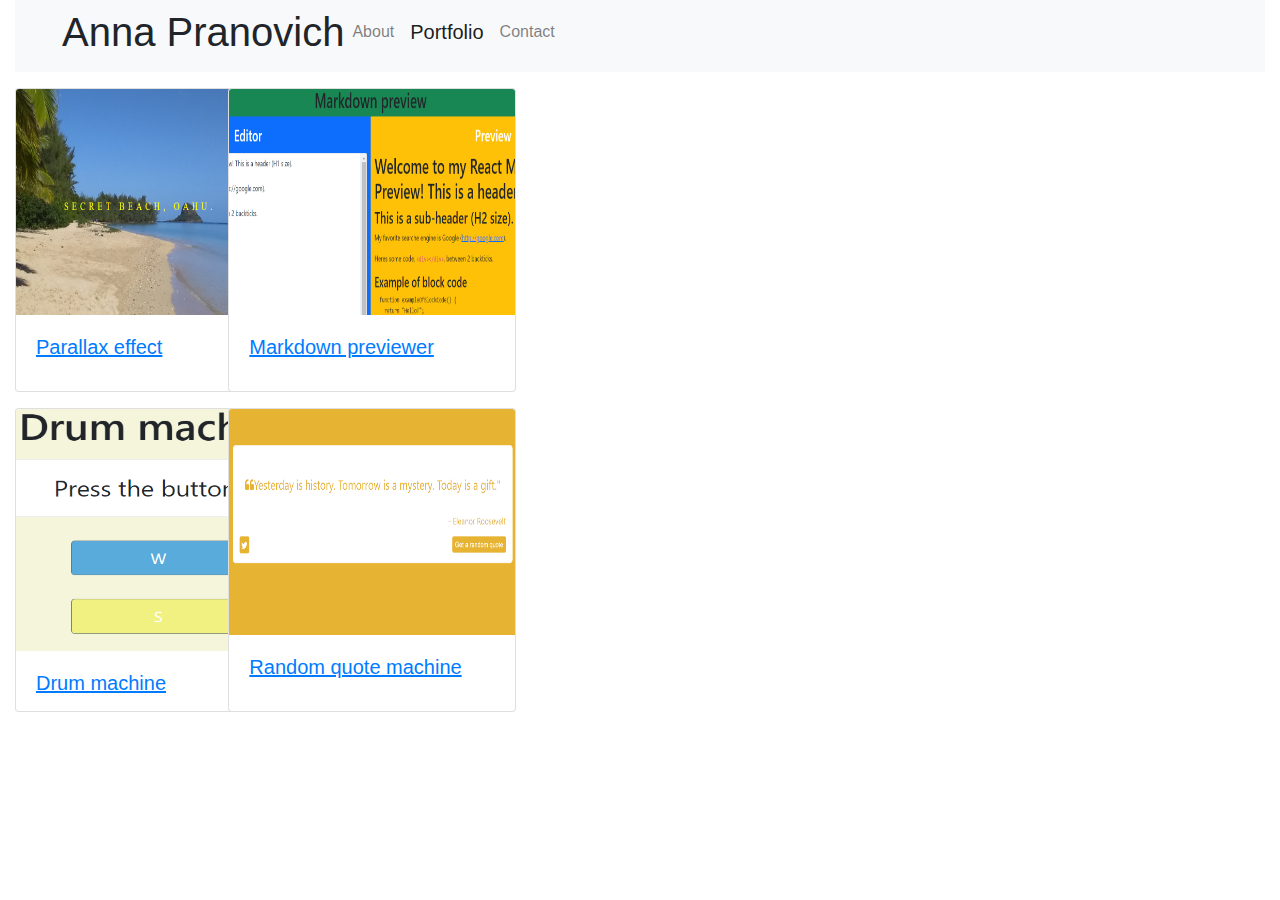
==== portfolio.html @ 272b0018 "'middle'" ====
<!DOCTYPE html>
<html lang="en">
<head>
  <meta charset="UTF-8">
  <meta http-equiv="X-UA-Compatible" content="IE=edge">
  <meta name="viewport" content="width=device-width, initial-scale=1.0">
  <title>Document</title>
  <link rel="stylesheet" href="https://stackpath.bootstrapcdn.com/bootstrap/4.3.1/css/bootstrap.min.css" integrity="sha384-ggOyR0iXCbMQv3Xipma34MD+dH/1fQ784/j6cY/iJTQUOhcWr7x9JvoRxT2MZw1T" crossorigin="anonymous">
  <link rel='stylesheet' href='./styles.css'>
</head>
<body>

  <div class='container-fluid'>

    <header class='row'>      
      <section class='col'>
        <nav class="navbar navbar-expand-lg navbar-light bg-light">
          <div class="container-fluid">
            <p class="navbar-brand" ><h1>Anna Pranovich</h1></p>
            
            <br />
            <button class="navbar-toggler" type="button" data-bs-toggle="collapse" data-bs-target="#navbarNavAltMarkup" aria-controls="navbarNavAltMarkup" aria-expanded="false" aria-label="Toggle navigation">
              <span class="navbar-toggler-icon"></span>
            </button>
            <div class="collapse navbar-collapse ms-4" id="navbarNavAltMarkup">
              <div class="navbar-nav ms-4">
                <a class="nav-link" aria-current="page" href="./index.html">About</a>
                <a class="nav-link active h5" href="#">Portfolio</a>
                <a class="nav-link" href="./contact.html">Contact</a>
              </div>
            </div>
          </div>
        </nav>
      </section>      
    </header>

    <section class='row'>
      <p></p>
      <p></p>
    </section>

    <main class=row>

      <section class='col'>

        <section class='row'>
          <section class='col col-xl-2'>
            <a href="https://htmlpreview.github.io/?https://github.com/AnnnAPr/Hawaii/blob/main/Parallax/HawaiiParallax.html" target="_blank">
              <div class="card" style="width: 18rem; height: 19rem;">
                <img class="card-img-top" src="./pictures/parallax_effect.png" alt="parallax">
                <div class="card-body">
                  <h5 class="card-title"><u>Parallax effect</u></h5>              
                </div>
              </div>
            </a>
          </section>
          <section class='col col-xl-2'>
            <a href="https://annnapr.github.io/Markdown-Previewer/" target="_blank">
              <div class="card" style="width: 18rem; height: 19rem;">
                <img class="card-img-top" src="./pictures/markdown_previewer.png" alt="previewer">
                <div class="card-body">
                  <h5 class="card-title"><u>Markdown previewer</u></h5>              
                </div>
              </div>
            </a>           
          </section>            
        </section>


        <section class='row'>
          <p></p>
        </section>

        <section class='row'>
          <section class='col col-xl-2'>
            <a href="https://annnapr.github.io/Drum-machine/" target="_blank">
              <div class="card" style="width: 18rem; height: 19rem;">
                <img class="card-img-top" src="./pictures/drum_machine.png" alt="drum machine">
                <div class="card-body">
                  <h5 class="card-title"><u>Drum machine</u></h5>              
                </div>
              </div>
            </a>
          </section>

          <section class='col col-xl-2'>
            <a href="https://annnapr.github.io/random-quote-machine/" target="_blank">
              <div class="card" style="width: 18rem; height: 19rem;">
                <img class="card-img-top" src="./pictures/random_quotes.png" alt="quotes">
                <div class="card-body">
                  <h5 class="card-title"><u>Random quote machine</u></h5>              
                </div>
              </div>
            </a>
          </section>
        </section>  

      </section>

    </main>
  
    <footer></footer>
  </div>

  


  <!--No HTML below-->
  <script src="https://cdn.jsdelivr.net/npm/bootstrap@5.1.3/dist/js/bootstrap.bundle.min.js" integrity="sha384-ka7Sk0Gln4gmtz2MlQnikT1wXgYsOg+OMhuP+IlRH9sENBO0LRn5q+8nbTov4+1p" crossorigin="anonymous"></script>
</body>
</html>
---- styles.css ----
/* .navbar-nav {
  margin-left: 60%;
} */

/* * {
  border: 3px solid black;
} */

 /* h2 {
  text-align: center;
  font-size: 4rem;
} */

img {
  width: 40%;
  height: 80%;
}

.main {
  background-color: beige;
}

.contact {
  background-color: beige;
}
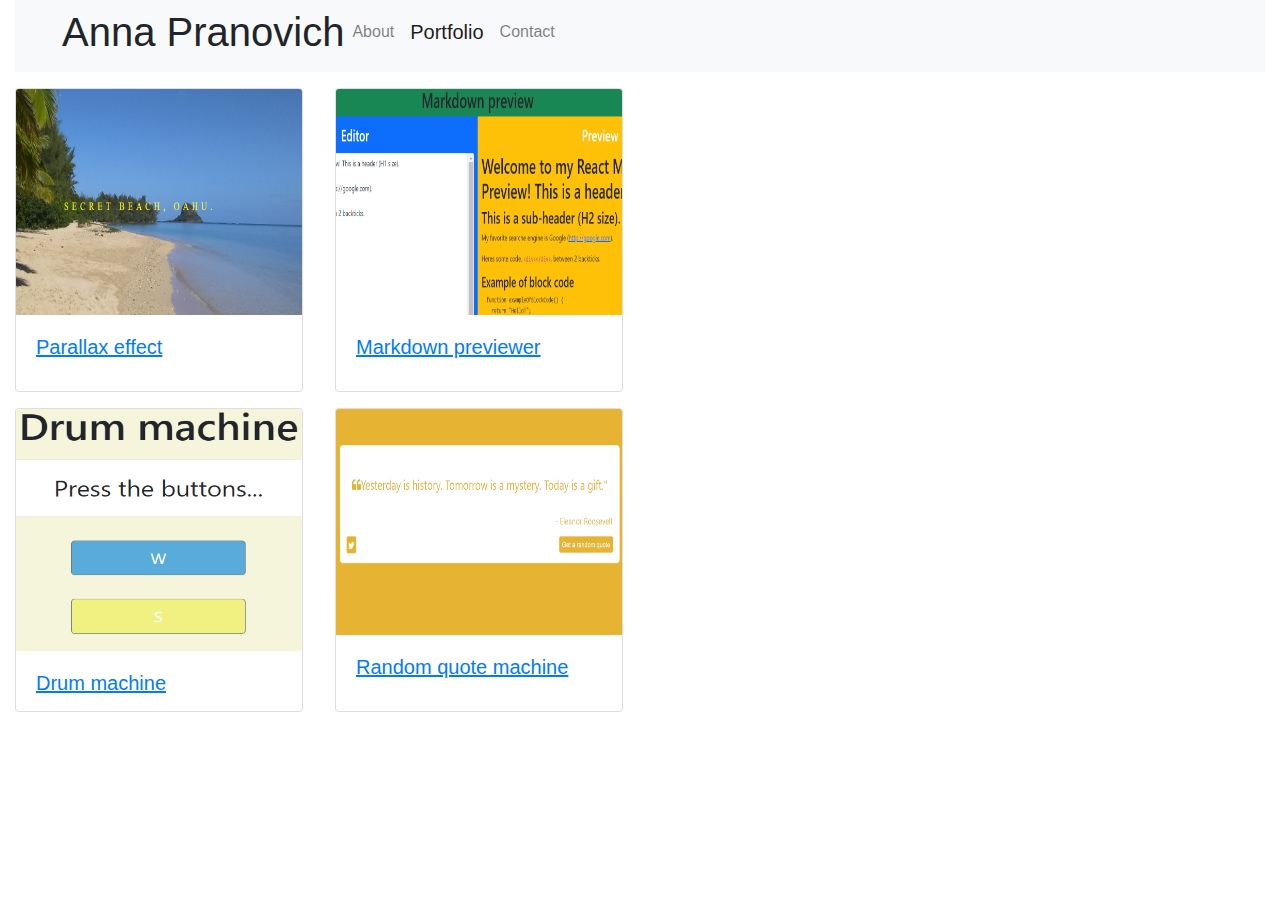
==== commit a5101802: "add more style" ====
--- a/portfolio.html
+++ b/portfolio.html
@@ -44,7 +44,7 @@
       <section class='col'>
 
         <section class='row'>
-          <section class='col col-xl-2'>
+          <section class='col-3'>
             <a href="https://htmlpreview.github.io/?https://github.com/AnnnAPr/Hawaii/blob/main/Parallax/HawaiiParallax.html" target="_blank">
               <div class="card" style="width: 18rem; height: 19rem;">
                 <img class="card-img-top" src="./pictures/parallax_effect.png" alt="parallax">
@@ -54,7 +54,7 @@
               </div>
             </a>
           </section>
-          <section class='col col-xl-2'>
+          <section class='col-3'>
             <a href="https://annnapr.github.io/Markdown-Previewer/" target="_blank">
               <div class="card" style="width: 18rem; height: 19rem;">
                 <img class="card-img-top" src="./pictures/markdown_previewer.png" alt="previewer">
@@ -72,7 +72,7 @@
         </section>
 
         <section class='row'>
-          <section class='col col-xl-2'>
+          <section class='col-3'>
             <a href="https://annnapr.github.io/Drum-machine/" target="_blank">
               <div class="card" style="width: 18rem; height: 19rem;">
                 <img class="card-img-top" src="./pictures/drum_machine.png" alt="drum machine">
@@ -83,7 +83,7 @@
             </a>
           </section>
 
-          <section class='col col-xl-2'>
+          <section class='col-3'>
             <a href="https://annnapr.github.io/random-quote-machine/" target="_blank">
               <div class="card" style="width: 18rem; height: 19rem;">
                 <img class="card-img-top" src="./pictures/random_quotes.png" alt="quotes">
--- a/styles.css
+++ b/styles.css
@@ -12,7 +12,7 @@
 } */
 
 img {
-  width: 40%;
+  width: 30%;
   height: 80%;
 }
 
@@ -24,3 +24,7 @@
   background-color: beige;
 }
 
+.text-left {
+  padding-left: 2%;
+}
+
